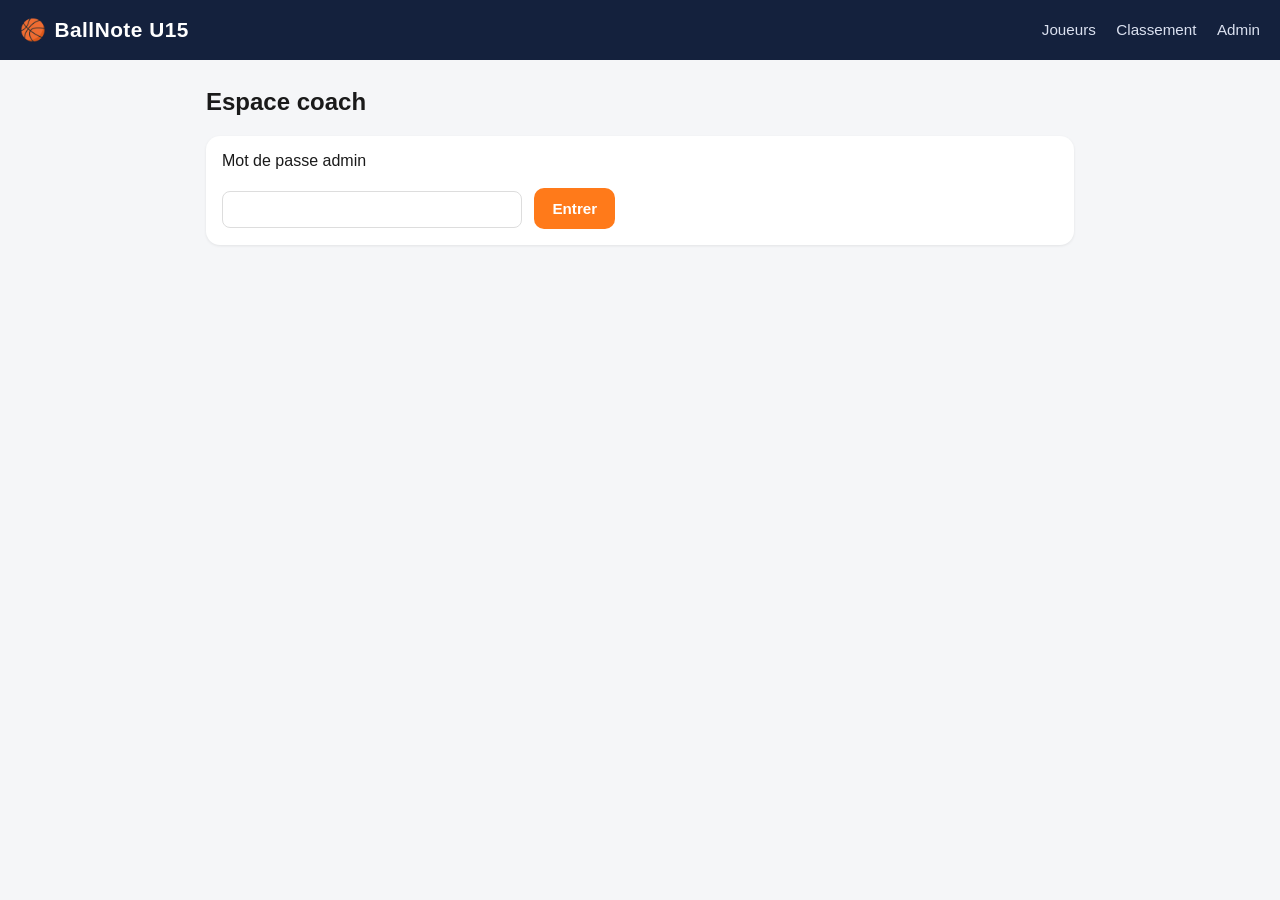
==== public/admin.html @ 228d583c "Initial BallNote scaffold: NocoDB-backed player ratings site" ====
<!doctype html>
<html lang="fr">
<head>
<meta charset="utf-8">
<meta name="viewport" content="width=device-width, initial-scale=1">
<title>BallNote — Admin</title>
<link rel="stylesheet" href="style.css">
</head>
<body>
<header class="top">
  <div class="brand"><span class="ball">🏀</span> BallNote U15</div>
  <nav>
    <a href="index.html">Joueurs</a>
    <a href="classement.html">Classement</a>
    <a href="admin.html">Admin</a>
  </nav>
</header>
<main>
  <h1>Espace coach</h1>

  <div class="card" id="login-card">
    <label>Mot de passe admin</label><br><br>
    <input type="password" id="password" style="padding:10px;border:1px solid #ddd;border-radius:8px;width:100%;max-width:300px;">
    <button class="btn" id="login-btn" style="margin-left:8px;">Entrer</button>
    <p id="login-error" class="msg err" style="display:none;margin-top:10px;"></p>
  </div>

  <div id="admin-area" style="display:none;">
    <div class="card">
      <h2 style="margin-top:0;">1. Choisir ou créer un match</h2>
      <label>Match existant</label>
      <select id="match-select" style="width:100%;padding:10px;border:1px solid #ddd;border-radius:8px;margin:8px 0 16px;">
        <option value="">— Créer un nouveau match —</option>
      </select>

      <form class="admin-form" id="match-form">
        <div>
          <label>Date du match</label>
          <input type="date" name="date_match" required>
        </div>
        <div>
          <label>Adversaire</label>
          <input type="text" name="adversaire" placeholder="ex: ASPO Metz" required>
        </div>
        <div>
          <label>Lieu</label>
          <input type="text" name="lieu" placeholder="Domicile / Extérieur">
        </div>
        <div style="display:flex;gap:12px;">
          <div style="flex:1;">
            <label>Score équipe</label>
            <input type="number" name="score_equipe">
          </div>
          <div style="flex:1;">
            <label>Score adversaire</label>
            <input type="number" name="score_adversaire">
          </div>
        </div>
        <div>
          <label>Titre de la grille d'évaluation</label>
          <input type="text" name="grille_titre" placeholder="ex: Grille défense/attaque S3">
        </div>
        <div>
          <label>Description / barème de la grille</label>
          <textarea name="grille_description" rows="3" placeholder="Détail des critères notés"></textarea>
        </div>
        <div>
          <label>Note maximale possible</label>
          <input type="number" name="note_max" placeholder="ex: 20">
        </div>
        <div>
          <label>Commentaire général sur le match</label>
          <textarea name="commentaire" rows="2"></textarea>
        </div>
        <button class="btn" type="submit">Créer ce match</button>
      </form>
      <p id="match-msg" style="margin-top:10px;"></p>
    </div>

    <div class="card" id="notes-card" style="display:none;">
      <h2 style="margin-top:0;">2. Saisir les notes — <span id="notes-match-label"></span></h2>
      <form id="notes-form">
        <div class="notes-grid" id="notes-grid"></div>
        <button class="btn" type="submit" style="margin-top:16px;">Enregistrer les notes</button>
      </form>
      <p id="notes-msg" style="margin-top:10px;"></p>
    </div>
  </div>
</main>
<script src="config.js"></script>
<script src="app.js"></script>
<script>
let PASSWORD = sessionStorage.getItem("ballnote_admin_pw") || "";
let JOUEURS = [];
let MATCHS = [];
let CURRENT_MATCH = null;

function showLoggedIn() {
  document.getElementById("login-card").style.display = "none";
  document.getElementById("admin-area").style.display = "block";
}

async function tryLogin(pw) {
  // On valide le mot de passe en tentant un appel protégé inoffensif.
  const res = await fetch(`${API_BASE}/api/notes`, {
    method: "POST",
    headers: { "Content-Type": "application/json", "X-Admin-Password": pw },
    body: JSON.stringify({ notes: [] }),
  });
  if (res.status === 401) return false;
  return true; // 400 "no notes provided" = mot de passe accepté
}

document.getElementById("login-btn").addEventListener("click", async () => {
  const pw = document.getElementById("password").value;
  const err = document.getElementById("login-error");
  err.style.display = "none";
  const ok = await tryLogin(pw);
  if (!ok) {
    err.textContent = "Mot de passe incorrect.";
    err.style.display = "block";
    return;
  }
  PASSWORD = pw;
  sessionStorage.setItem("ballnote_admin_pw", pw);
  showLoggedIn();
  init();
});

async function init() {
  [JOUEURS, MATCHS] = await Promise.all([apiGet("/api/joueurs"), apiGet("/api/matchs")]);
  JOUEURS.sort((a, b) => (a.prenom || "").localeCompare(b.prenom || ""));

  const select = document.getElementById("match-select");
  MATCHS.slice().reverse().forEach((m) => {
    const opt = document.createElement("option");
    opt.value = m.Id;
    opt.textContent = `${formatDate(m.date_match)} vs ${m.adversaire || "?"}`;
    select.appendChild(opt);
  });
  select.addEventListener("change", () => {
    if (select.value) {
      const m = MATCHS.find((x) => x.Id === Number(select.value));
      openNotesFor(m);
    } else {
      document.getElementById("notes-card").style.display = "none";
    }
  });
}

document.getElementById("match-form").addEventListener("submit", async (e) => {
  e.preventDefault();
  const msg = document.getElementById("match-msg");
  msg.textContent = "Création en cours…";
  const fd = new FormData(e.target);
  const body = Object.fromEntries(fd.entries());
  try {
    const created = await apiPost("/api/matchs", body, PASSWORD);
    msg.innerHTML = `<span style="color:#1f9d55;">Match créé ✔</span>`;
    MATCHS.push(created);
    const opt = document.createElement("option");
    opt.value = created.Id;
    opt.textContent = `${formatDate(created.date_match)} vs ${created.adversaire || "?"}`;
    const select = document.getElementById("match-select");
    select.insertBefore(opt, select.children[1]);
    select.value = created.Id;
    openNotesFor(created);
  } catch (err) {
    msg.innerHTML = `<span style="color:#d33;">Erreur : ${err.message}</span>`;
  }
});

function openNotesFor(match) {
  CURRENT_MATCH = match;
  document.getElementById("notes-card").style.display = "block";
  document.getElementById("notes-match-label").textContent = `${formatDate(match.date_match)} vs ${match.adversaire || "?"}`;
  const grid = document.getElementById("notes-grid");
  grid.innerHTML = "";
  JOUEURS.forEach((j) => {
    const label = document.createElement("div");
    label.className = "pname";
    label.textContent = `${j.prenom} ${j.nom}`;
    const input = document.createElement("input");
    input.type = "number";
    input.step = "0.5";
    input.dataset.joueurId = j.id;
    input.dataset.prenom = j.prenom;
    input.dataset.nom = j.nom;
    input.placeholder = match.note_max ? `/ ${match.note_max}` : "note";
    grid.appendChild(label);
    grid.appendChild(input);
  });
}

document.getElementById("notes-form").addEventListener("submit", async (e) => {
  e.preventDefault();
  const msg = document.getElementById("notes-msg");
  if (!CURRENT_MATCH) return;
  const inputs = document.querySelectorAll("#notes-grid input");
  const notes = [];
  inputs.forEach((inp) => {
    if (inp.value !== "") {
      notes.push({
        match_id: CURRENT_MATCH.Id,
        joueur_id: Number(inp.dataset.joueurId),
        joueur_nom: inp.dataset.nom,
        joueur_prenom: inp.dataset.prenom,
        note: Number(inp.value),
      });
    }
  });
  if (notes.length === 0) {
    msg.innerHTML = `<span style="color:#d33;">Renseigne au moins une note.</span>`;
    return;
  }
  msg.textContent = "Enregistrement…";
  try {
    await apiPost("/api/notes", { notes }, PASSWORD);
    msg.innerHTML = `<span style="color:#1f9d55;">${notes.length} note(s) enregistrée(s) ✔</span>`;
  } catch (err) {
    msg.innerHTML = `<span style="color:#d33;">Erreur : ${err.message}</span>`;
  }
});

if (PASSWORD) {
  tryLogin(PASSWORD).then((ok) => {
    if (ok) { showLoggedIn(); init(); }
    else sessionStorage.removeItem("ballnote_admin_pw");
  });
}
</script>
</body>
</html>
---- public/style.css ----
:root {
  --orange: #ff7a1a;
  --navy: #14213d;
  --navy-light: #1f2f52;
  --bg: #f5f6f8;
  --card: #ffffff;
  --text: #1a1a1a;
  --muted: #6b7280;
  --green: #1f9d55;
  --red: #d33;
  --radius: 14px;
}

* { box-sizing: border-box; }

body {
  margin: 0;
  font-family: -apple-system, "Segoe UI", Roboto, Helvetica, Arial, sans-serif;
  background: var(--bg);
  color: var(--text);
}

header.top {
  background: var(--navy);
  color: #fff;
  padding: 18px 20px;
  display: flex;
  align-items: center;
  justify-content: space-between;
  flex-wrap: wrap;
  gap: 10px;
}

header.top .brand {
  font-weight: 800;
  font-size: 1.3rem;
  letter-spacing: 0.5px;
  display: flex;
  align-items: center;
  gap: 8px;
}

header.top .brand .ball { color: var(--orange); }

header.top nav a {
  color: #dbe1f0;
  text-decoration: none;
  margin-left: 16px;
  font-size: 0.95rem;
}
header.top nav a:hover { color: #fff; }

main {
  max-width: 900px;
  margin: 0 auto;
  padding: 20px 16px 60px;
}

h1 { font-size: 1.5rem; margin: 8px 0 20px; }
h2 { font-size: 1.15rem; margin: 24px 0 10px; }

.card {
  background: var(--card);
  border-radius: var(--radius);
  padding: 16px;
  box-shadow: 0 1px 3px rgba(0,0,0,0.08);
  margin-bottom: 14px;
}

.grid {
  display: grid;
  grid-template-columns: repeat(auto-fill, minmax(140px, 1fr));
  gap: 12px;
}

.player-tile {
  display: flex;
  flex-direction: column;
  align-items: center;
  gap: 8px;
  padding: 16px 10px;
  background: var(--card);
  border-radius: var(--radius);
  text-decoration: none;
  color: var(--text);
  box-shadow: 0 1px 3px rgba(0,0,0,0.08);
  transition: transform 0.1s ease;
}
.player-tile:hover { transform: translateY(-2px); }

.avatar {
  width: 56px;
  height: 56px;
  border-radius: 50%;
  background: var(--navy);
  color: #fff;
  display: flex;
  align-items: center;
  justify-content: center;
  font-weight: 700;
  font-size: 1.1rem;
}

.player-tile .name { font-weight: 600; text-align: center; font-size: 0.95rem; }
.player-tile .sub { color: var(--muted); font-size: 0.8rem; }

table { width: 100%; border-collapse: collapse; }
th, td { text-align: left; padding: 10px 8px; border-bottom: 1px solid #eee; font-size: 0.92rem; }
th { color: var(--muted); font-weight: 600; font-size: 0.8rem; text-transform: uppercase; }

.rank-row { display: flex; align-items: center; gap: 12px; padding: 10px 4px; border-bottom: 1px solid #eee; }
.rank-num { width: 26px; font-weight: 800; color: var(--navy); }
.rank-num.top1 { color: var(--orange); }
.rank-name { flex: 1; font-weight: 600; }
.rank-bar-wrap { flex: 2; background: #eee; border-radius: 8px; height: 10px; overflow: hidden; }
.rank-bar { height: 100%; background: var(--orange); }
.rank-total { width: 70px; text-align: right; font-weight: 700; color: var(--navy); }

.badge {
  display: inline-block;
  padding: 2px 10px;
  border-radius: 999px;
  font-size: 0.75rem;
  font-weight: 700;
  background: var(--orange);
  color: #fff;
}

.note-row { display: flex; justify-content: space-between; align-items: center; padding: 12px 0; border-bottom: 1px solid #eee; }
.note-row:last-child { border-bottom: none; }
.note-meta .date { color: var(--muted); font-size: 0.82rem; }
.note-value { font-size: 1.2rem; font-weight: 800; color: var(--navy); }
.note-comment { color: var(--muted); font-size: 0.85rem; margin-top: 4px; }

.empty { color: var(--muted); text-align: center; padding: 30px 0; }

form.admin-form { display: flex; flex-direction: column; gap: 12px; }
form.admin-form label { font-size: 0.85rem; font-weight: 600; color: var(--navy); }
form.admin-form input, form.admin-form textarea {
  padding: 10px;
  border: 1px solid #ddd;
  border-radius: 8px;
  font-size: 0.95rem;
  font-family: inherit;
}

.btn {
  background: var(--orange);
  color: #fff;
  border: none;
  padding: 12px 18px;
  border-radius: 10px;
  font-weight: 700;
  font-size: 0.95rem;
  cursor: pointer;
}
.btn:hover { opacity: 0.92; }
.btn.secondary { background: var(--navy); }

.notes-grid {
  display: grid;
  grid-template-columns: 1fr 90px;
  gap: 8px 10px;
  align-items: center;
}
.notes-grid .pname { font-weight: 600; }
.notes-grid input { width: 100%; padding: 8px; border: 1px solid #ddd; border-radius: 8px; text-align: center; }

.msg { padding: 10px 14px; border-radius: 8px; margin-bottom: 12px; font-size: 0.9rem; }
.msg.ok { background: #e7f7ee; color: var(--green); }
.msg.err { background: #fdecec; color: var(--red); }

.back-link { display: inline-block; margin-bottom: 12px; color: var(--navy); text-decoration: none; font-weight: 600; font-size: 0.9rem; }
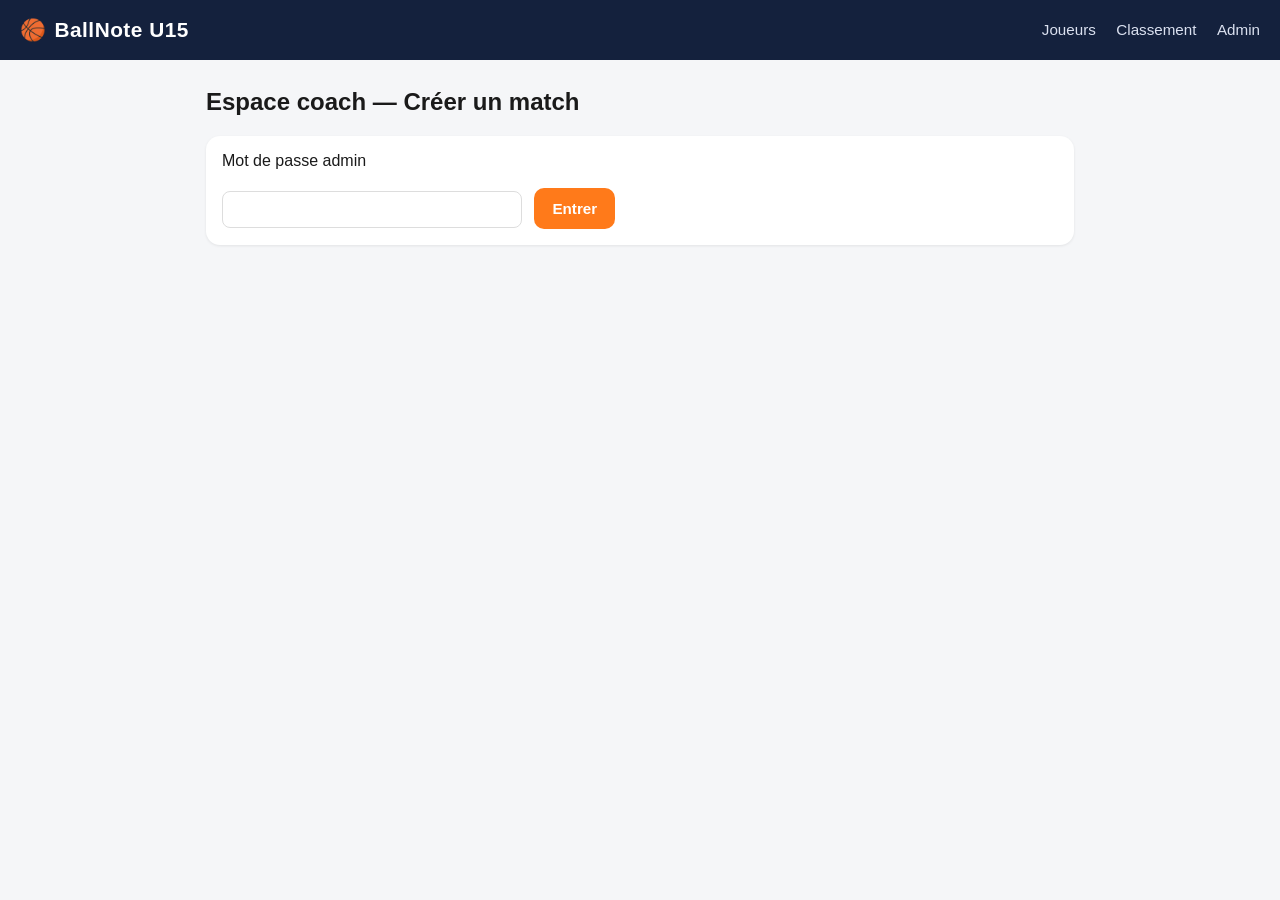
==== commit 3d106da7: "Split admin into two pages: create match vs assign points per criterion" ====
--- a/public/admin.html
+++ b/public/admin.html
@@ -16,7 +16,7 @@
   </nav>
 </header>
 <main>
-  <h1>Espace coach</h1>
+  <h1>Espace coach — Créer un match</h1>
 
   <div class="card" id="login-card">
     <label>Mot de passe admin</label><br><br>
@@ -27,12 +27,6 @@
 
   <div id="admin-area" style="display:none;">
     <div class="card">
-      <h2 style="margin-top:0;">1. Choisir ou créer un match</h2>
-      <label>Match existant</label>
-      <select id="match-select" style="width:100%;padding:10px;border:1px solid #ddd;border-radius:8px;margin:8px 0 16px;">
-        <option value="">— Créer un nouveau match —</option>
-      </select>
-
       <form class="admin-form" id="match-form">
         <div>
           <label>Date du match</label>
@@ -58,176 +52,67 @@
         </div>
         <div>
           <label>Titre de la grille d'évaluation</label>
-          <input type="text" name="grille_titre" placeholder="ex: Grille défense/attaque S3">
+          <input type="text" name="grille_titre" placeholder="ex: Grille défense S3">
         </div>
         <div>
-          <label>Description / barème de la grille</label>
-          <textarea name="grille_description" rows="3" placeholder="Détail des critères notés"></textarea>
-        </div>
-        <div>
-          <label>Note maximale possible</label>
-          <input type="number" name="note_max" placeholder="ex: 20">
+          <label>Critères de la grille (1 point par critère, 1 critère par ligne — modifiable si la grille évolue)</label>
+          <textarea name="criteres_text" id="criteres_text" rows="10"></textarea>
         </div>
         <div>
           <label>Commentaire général sur le match</label>
           <textarea name="commentaire" rows="2"></textarea>
         </div>
-        <button class="btn" type="submit">Créer ce match</button>
+        <button class="btn" type="submit">Enregistrer le match</button>
       </form>
       <p id="match-msg" style="margin-top:10px;"></p>
-    </div>
-
-    <div class="card" id="notes-card" style="display:none;">
-      <h2 style="margin-top:0;">2. Saisir les notes — <span id="notes-match-label"></span></h2>
-      <form id="notes-form">
-        <div class="notes-grid" id="notes-grid"></div>
-        <button class="btn" type="submit" style="margin-top:16px;">Enregistrer les notes</button>
-      </form>
-      <p id="notes-msg" style="margin-top:10px;"></p>
     </div>
   </div>
 </main>
 <script src="config.js"></script>
 <script src="app.js"></script>
 <script>
-let PASSWORD = sessionStorage.getItem("ballnote_admin_pw") || "";
-let JOUEURS = [];
-let MATCHS = [];
-let CURRENT_MATCH = null;
+const DEFAULT_CRITERES = [
+  "Savoir quand fermer la ligne de passe",
+  "Réussir à fermer la ligne de passe",
+  "Tenir son duel dans l'axe",
+  "Orienter son adversaire vers la ligne de fond (baseline)",
+  "Se positionner en aide",
+  "Intervenir en aide",
+  "Se positionner en aide de l'aide",
+  "Intervenir en aide de l'aide",
+  "Laisser entrer la balle sur un côté",
+  "Communiquer (balle/aide/aide de l'aide/mort)",
+];
+document.getElementById("criteres_text").value = DEFAULT_CRITERES.join("\n");
 
-function showLoggedIn() {
-  document.getElementById("login-card").style.display = "none";
-  document.getElementById("admin-area").style.display = "block";
-}
-
-async function tryLogin(pw) {
-  // On valide le mot de passe en tentant un appel protégé inoffensif.
-  const res = await fetch(`${API_BASE}/api/notes`, {
-    method: "POST",
-    headers: { "Content-Type": "application/json", "X-Admin-Password": pw },
-    body: JSON.stringify({ notes: [] }),
-  });
-  if (res.status === 401) return false;
-  return true; // 400 "no notes provided" = mot de passe accepté
-}
-
-document.getElementById("login-btn").addEventListener("click", async () => {
-  const pw = document.getElementById("password").value;
-  const err = document.getElementById("login-error");
-  err.style.display = "none";
-  const ok = await tryLogin(pw);
-  if (!ok) {
-    err.textContent = "Mot de passe incorrect.";
-    err.style.display = "block";
-    return;
-  }
-  PASSWORD = pw;
-  sessionStorage.setItem("ballnote_admin_pw", pw);
-  showLoggedIn();
-  init();
-});
-
-async function init() {
-  [JOUEURS, MATCHS] = await Promise.all([apiGet("/api/joueurs"), apiGet("/api/matchs")]);
-  JOUEURS.sort((a, b) => (a.prenom || "").localeCompare(b.prenom || ""));
-
-  const select = document.getElementById("match-select");
-  MATCHS.slice().reverse().forEach((m) => {
-    const opt = document.createElement("option");
-    opt.value = m.Id;
-    opt.textContent = `${formatDate(m.date_match)} vs ${m.adversaire || "?"}`;
-    select.appendChild(opt);
-  });
-  select.addEventListener("change", () => {
-    if (select.value) {
-      const m = MATCHS.find((x) => x.Id === Number(select.value));
-      openNotesFor(m);
-    } else {
-      document.getElementById("notes-card").style.display = "none";
-    }
-  });
-}
+let PASSWORD = "";
 
 document.getElementById("match-form").addEventListener("submit", async (e) => {
   e.preventDefault();
   const msg = document.getElementById("match-msg");
-  msg.textContent = "Création en cours…";
   const fd = new FormData(e.target);
   const body = Object.fromEntries(fd.entries());
+  body.criteres = (body.criteres_text || "")
+    .split("\n")
+    .map((s) => s.trim())
+    .filter(Boolean);
+  delete body.criteres_text;
+  if (body.criteres.length === 0) {
+    msg.innerHTML = `<span style="color:#d33;">Ajoute au moins un critère à la grille.</span>`;
+    return;
+  }
+  msg.textContent = "Enregistrement…";
   try {
     const created = await apiPost("/api/matchs", body, PASSWORD);
-    msg.innerHTML = `<span style="color:#1f9d55;">Match créé ✔</span>`;
-    MATCHS.push(created);
-    const opt = document.createElement("option");
-    opt.value = created.Id;
-    opt.textContent = `${formatDate(created.date_match)} vs ${created.adversaire || "?"}`;
-    const select = document.getElementById("match-select");
-    select.insertBefore(opt, select.children[1]);
-    select.value = created.Id;
-    openNotesFor(created);
+    msg.innerHTML = `<span style="color:#1f9d55;">Match enregistré ✔ — <a href="admin-notes.html?match=${created.Id}">saisir les notes de ce match</a></span>`;
+    e.target.reset();
+    document.getElementById("criteres_text").value = DEFAULT_CRITERES.join("\n");
   } catch (err) {
     msg.innerHTML = `<span style="color:#d33;">Erreur : ${err.message}</span>`;
   }
 });
 
-function openNotesFor(match) {
-  CURRENT_MATCH = match;
-  document.getElementById("notes-card").style.display = "block";
-  document.getElementById("notes-match-label").textContent = `${formatDate(match.date_match)} vs ${match.adversaire || "?"}`;
-  const grid = document.getElementById("notes-grid");
-  grid.innerHTML = "";
-  JOUEURS.forEach((j) => {
-    const label = document.createElement("div");
-    label.className = "pname";
-    label.textContent = `${j.prenom} ${j.nom}`;
-    const input = document.createElement("input");
-    input.type = "number";
-    input.step = "0.5";
-    input.dataset.joueurId = j.id;
-    input.dataset.prenom = j.prenom;
-    input.dataset.nom = j.nom;
-    input.placeholder = match.note_max ? `/ ${match.note_max}` : "note";
-    grid.appendChild(label);
-    grid.appendChild(input);
-  });
-}
-
-document.getElementById("notes-form").addEventListener("submit", async (e) => {
-  e.preventDefault();
-  const msg = document.getElementById("notes-msg");
-  if (!CURRENT_MATCH) return;
-  const inputs = document.querySelectorAll("#notes-grid input");
-  const notes = [];
-  inputs.forEach((inp) => {
-    if (inp.value !== "") {
-      notes.push({
-        match_id: CURRENT_MATCH.Id,
-        joueur_id: Number(inp.dataset.joueurId),
-        joueur_nom: inp.dataset.nom,
-        joueur_prenom: inp.dataset.prenom,
-        note: Number(inp.value),
-      });
-    }
-  });
-  if (notes.length === 0) {
-    msg.innerHTML = `<span style="color:#d33;">Renseigne au moins une note.</span>`;
-    return;
-  }
-  msg.textContent = "Enregistrement…";
-  try {
-    await apiPost("/api/notes", { notes }, PASSWORD);
-    msg.innerHTML = `<span style="color:#1f9d55;">${notes.length} note(s) enregistrée(s) ✔</span>`;
-  } catch (err) {
-    msg.innerHTML = `<span style="color:#d33;">Erreur : ${err.message}</span>`;
-  }
-});
-
-if (PASSWORD) {
-  tryLogin(PASSWORD).then((ok) => {
-    if (ok) { showLoggedIn(); init(); }
-    else sessionStorage.removeItem("ballnote_admin_pw");
-  });
-}
+setupAdminLogin((pw) => { PASSWORD = pw; });
 </script>
 </body>
 </html>
--- a/public/style.css
+++ b/public/style.css
@@ -171,3 +171,9 @@
 .msg.err { background: #fdecec; color: var(--red); }
 
 .back-link { display: inline-block; margin-bottom: 12px; color: var(--navy); text-decoration: none; font-weight: 600; font-size: 0.9rem; }
+
+.checklist-table { border-collapse: collapse; width: 100%; font-size: 0.85rem; }
+.checklist-table th, .checklist-table td { border: 1px solid #eee; padding: 6px 8px; }
+.checklist-table thead th { background: var(--navy); color: #fff; font-weight: 600; cursor: help; }
+.checklist-table tbody tr:nth-child(even) { background: #fafafa; }
+.checklist-table input[type="checkbox"] { width: 18px; height: 18px; }
